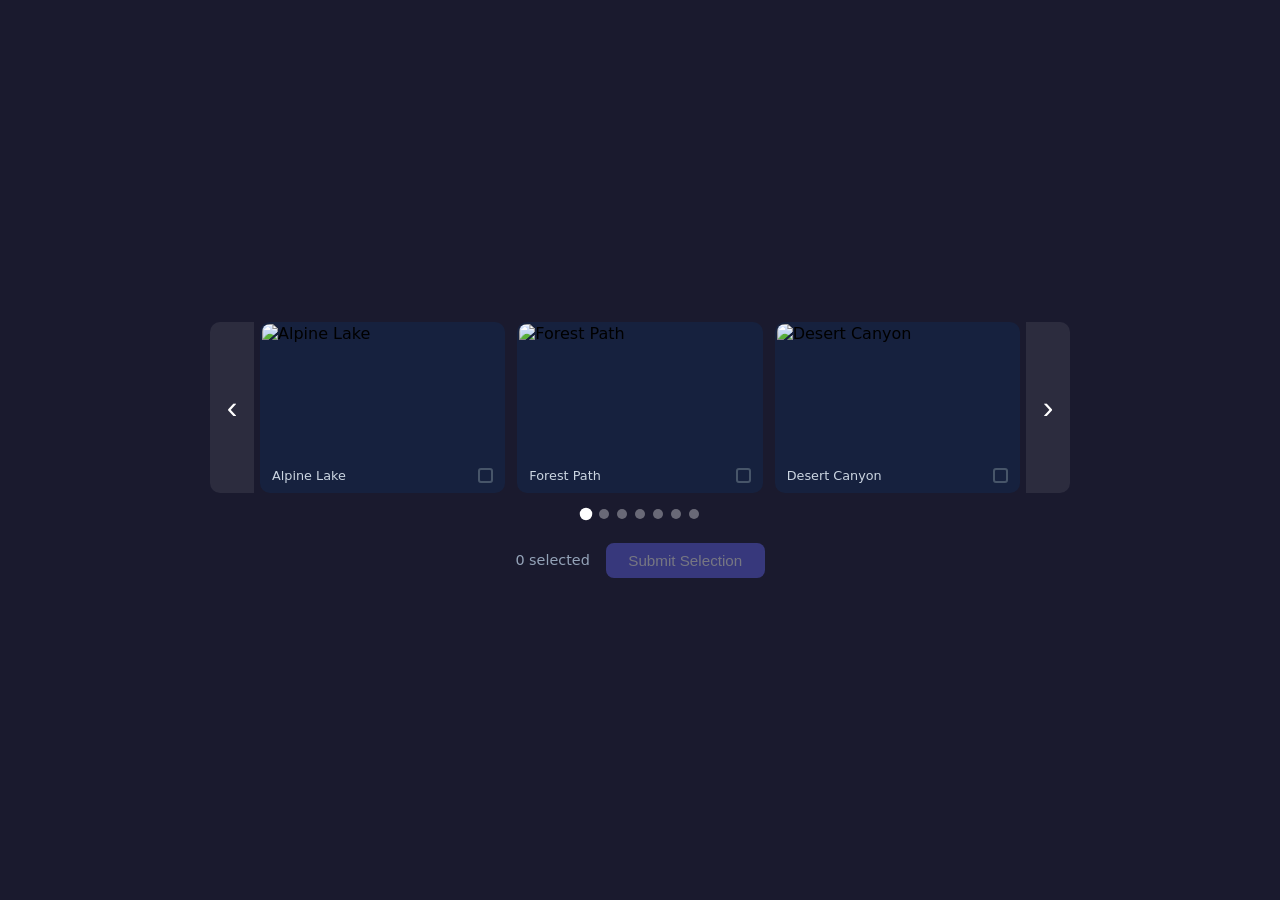
==== index.html @ 5c5bd33f "first commit" ====
<!doctype html>
<html lang="en">
  <head>
    <meta charset="UTF-8" />
    <meta name="viewport" content="width=device-width, initial-scale=1.0" />
    <title>Image Carousel</title>
    <link rel="stylesheet" href="style.css" />
  </head>
  <body>
    <div class="carousel">
      <div class="carousel-track-container">
        <ul class="carousel-track"></ul>
      </div>

      <button
        class="carousel-btn carousel-btn--left"
        aria-label="Previous slide"
      >
        &#8249;
      </button>
      <button class="carousel-btn carousel-btn--right" aria-label="Next slide">
        &#8250;
      </button>

      <div class="carousel-dots"></div>
    </div>

    <div class="submit-bar">
      <span class="submit-count">0 selected</span>
      <button class="submit-btn" id="submitBtn">Submit Selection</button>
    </div>

    <script src="script.js"></script>
  </body>
</html>
---- style.css ----
*,
*::before,
*::after {
  box-sizing: border-box;
  margin: 0;
  padding: 0;
}

body {
  font-family: system-ui, sans-serif;
  background: #1a1a2e;
  display: flex;
  flex-direction: column;
  justify-content: center;
  align-items: center;
  min-height: 100vh;
  gap: 24px;
  padding: 32px 0;
}

/* ── Carousel shell ── */
.carousel {
  width: 860px;
  max-width: 95vw;
  display: grid;
  grid-template-columns: 44px 1fr 44px;
  grid-template-rows: 1fr auto;
  gap: 0 0;
}

.carousel-track-container { grid-column: 2; grid-row: 1; }
.carousel-btn--left        { grid-column: 1; grid-row: 1; }
.carousel-btn--right       { grid-column: 3; grid-row: 1; }
.carousel-dots             { grid-column: 1 / -1; grid-row: 2; }

/* ── Track container: clips overflowing slides ── */
.carousel-track-container {
  overflow: hidden;
  border-radius: 12px;
}

.carousel-track {
  display: flex;
  list-style: none;
  transition: transform 0.4s ease;
}

.carousel-slide {
  flex: 0 0 calc(100% / 3);
  padding: 0 6px;
}

/* ── Card ── */
.card {
  background: #16213e;
  border-radius: 10px;
  overflow: hidden;
  cursor: pointer;
  border: 2px solid transparent;
  transition:
    border-color 0.2s,
    box-shadow 0.2s;
  user-select: none;
}

.card:hover {
  border-color: rgba(255, 255, 255, 0.25);
  box-shadow: 0 4px 20px rgba(0, 0, 0, 0.4);
}

.card.selected {
  border-color: #6366f1;
  box-shadow: 0 0 0 3px rgba(99, 102, 241, 0.35);
}

/* ── Card image ── */
.card img {
  display: block;
  width: 100%;
  aspect-ratio: 16 / 9;
  object-fit: cover;
  -webkit-user-drag: none;
}

/* ── Card footer: checkbox + label ── */
.card-footer {
  display: flex;
  justify-content: space-between;
  align-items: center;
  gap: 8px;
  padding: 8px 10px;
}

.card-checkbox {
  flex-shrink: 0;
  width: 15px;
  height: 15px;
  border-radius: 3px;
  border: 2px solid #475569;
  background: transparent;
  transition:
    background 0.15s,
    border-color 0.15s;
  position: relative;
}

.card-checkbox::after {
  content: "";
  position: absolute;
  inset: 0;
  background: url("data:image/svg+xml,%3Csvg viewBox='0 0 10 8' xmlns='http://www.w3.org/2000/svg'%3E%3Cpath d='M1 4l3 3 5-6' stroke='white' stroke-width='1.8' fill='none' stroke-linecap='round' stroke-linejoin='round'/%3E%3C/svg%3E")
    center / 10px no-repeat;
  opacity: 0;
  transition: opacity 0.15s;
}

.card.selected .card-checkbox {
  background: #6366f1;
  border-color: #6366f1;
}

.card.selected .card-checkbox::after {
  opacity: 1;
}

.card-label {
  font-size: 0.8rem;
  color: #cbd5e1;
}

/* ── Empty state ── */
.carousel-empty {
  color: #94a3b8;
  text-align: center;
  padding: 3rem 1rem;
  font-size: 0.95rem;
}

/* ── Nav buttons ── */
.carousel-btn {
  background: rgba(255, 255, 255, 0.08);
  border: none;
  color: #fff;
  font-size: 2rem;
  width: 100%;
  height: 100%;
  cursor: pointer;
  transition: background 0.2s;
  display: flex;
  align-items: center;
  justify-content: center;
}

.carousel-btn--left  { border-radius: 10px 0 0 10px; }
.carousel-btn--right { border-radius: 0 10px 10px 0; }

.carousel-btn:hover {
  background: rgba(255, 255, 255, 0.18);
}

/* ── Dot indicators ── */
.carousel-dots {
  display: flex;
  justify-content: center;
  gap: 8px;
  margin-top: 16px;
}

.dot {
  width: 10px;
  height: 10px;
  border-radius: 50%;
  background: rgba(255, 255, 255, 0.35);
  border: none;
  cursor: pointer;
  padding: 0;
  transition:
    background 0.2s,
    transform 0.2s;
}

.dot.active {
  background: #fff;
  transform: scale(1.25);
}

/* ── Submit bar ── */
.submit-bar {
  display: flex;
  align-items: center;
  gap: 16px;
}

.submit-count {
  color: #94a3b8;
  font-size: 0.9rem;
}

.submit-btn {
  background: #6366f1;
  color: #fff;
  border: none;
  border-radius: 8px;
  padding: 0.55rem 1.4rem;
  font-size: 0.95rem;
  cursor: pointer;
  transition:
    background 0.2s,
    opacity 0.2s;
}

.submit-btn:hover {
  background: #4f46e5;
}

.submit-btn:disabled {
  opacity: 0.4;
  cursor: not-allowed;
}
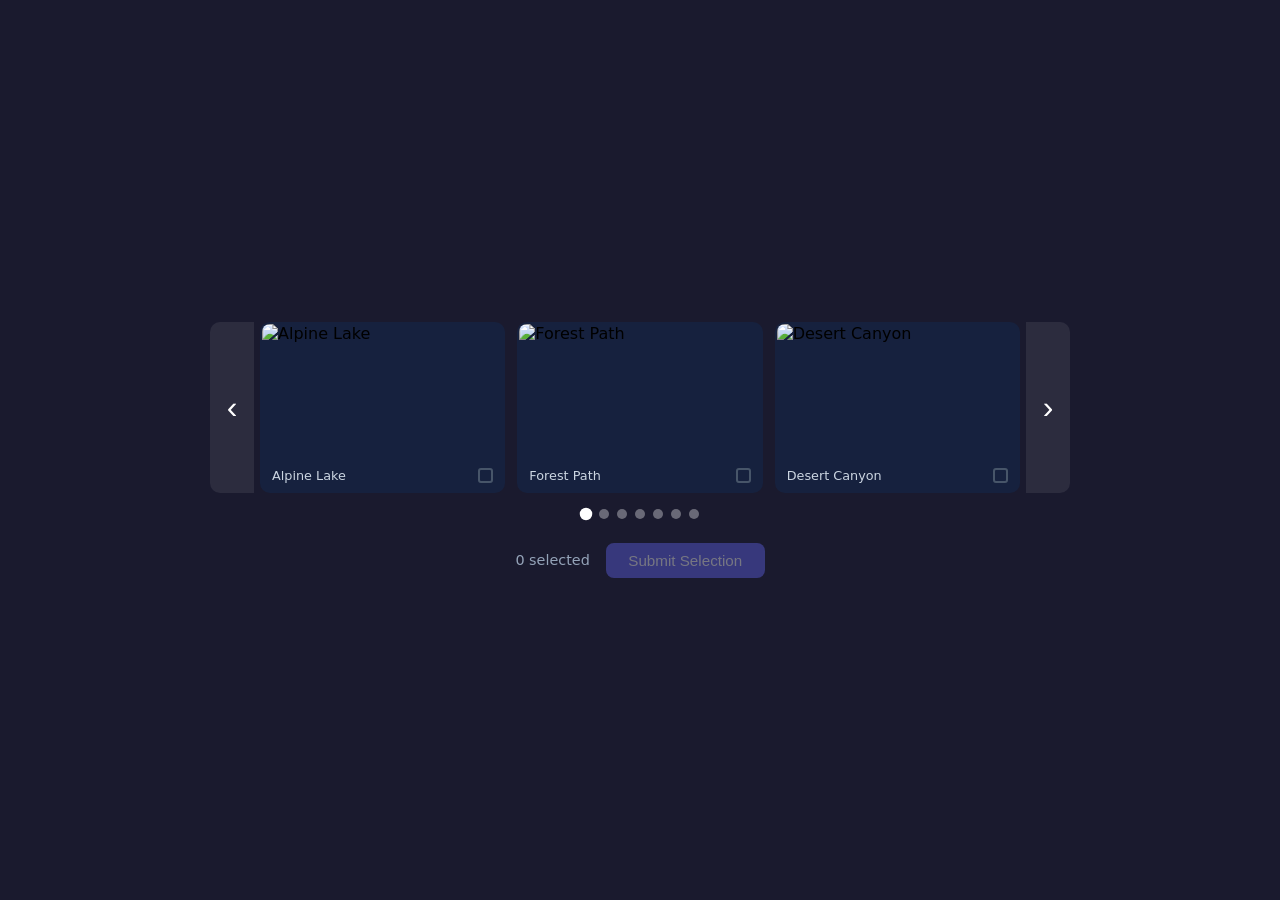
==== commit 2da66146: "I got bored and I wanted to add more...I like turtles" ====
--- a/index.html
+++ b/index.html
@@ -30,6 +30,111 @@
       <button class="submit-btn" id="submitBtn">Submit Selection</button>
     </div>
 
+    <div class="modal-overlay" id="modalOverlay" aria-hidden="true">
+      <div class="modal" role="dialog" aria-modal="true" aria-labelledby="modalTitle">
+        <div class="stepper">
+          <div class="stepper-step active">
+            <div class="stepper-bubble">1</div>
+            <span>Your Information</span>
+          </div>
+          <div class="stepper-line"></div>
+          <div class="stepper-step">
+            <div class="stepper-bubble">2</div>
+            <span>Review Order</span>
+          </div>
+        </div>
+        <h2 class="modal-title" id="modalTitle">Your Information</h2>
+        <form id="infoForm" novalidate>
+          <div class="form-row">
+            <div class="form-group">
+              <label for="firstName">First Name</label>
+              <input type="text" id="firstName" name="firstName" autocomplete="given-name" required>
+            </div>
+            <div class="form-group">
+              <label for="lastName">Last Name</label>
+              <input type="text" id="lastName" name="lastName" autocomplete="family-name" required>
+            </div>
+          </div>
+          <div class="form-group">
+            <label for="streetAddress">Street Address</label>
+            <input type="text" id="streetAddress" name="streetAddress" autocomplete="street-address" required>
+          </div>
+          <div class="form-row">
+            <div class="form-group">
+              <label for="city">City</label>
+              <input type="text" id="city" name="city" autocomplete="address-level2" required>
+            </div>
+            <div class="form-group form-group--sm">
+              <label for="state">State</label>
+              <input type="text" id="state" name="state" autocomplete="address-level1" maxlength="2" required>
+            </div>
+            <div class="form-group form-group--sm">
+              <label for="zip">Zip Code</label>
+              <input type="text" id="zip" name="zip" autocomplete="postal-code" maxlength="10" required>
+            </div>
+          </div>
+          <div class="modal-actions">
+            <button type="button" class="btn-secondary" id="modalCancel">Cancel</button>
+            <button type="submit" class="btn-primary">Confirm</button>
+          </div>
+        </form>
+      </div>
+    </div>
+
+    <div class="modal-overlay" id="reviewOverlay" aria-hidden="true">
+      <div class="modal" role="dialog" aria-modal="true" aria-labelledby="reviewTitle">
+        <div class="stepper">
+          <div class="stepper-step completed">
+            <div class="stepper-bubble">&#10003;</div>
+            <span>Your Information</span>
+          </div>
+          <div class="stepper-line completed"></div>
+          <div class="stepper-step active">
+            <div class="stepper-bubble">2</div>
+            <span>Review Order</span>
+          </div>
+        </div>
+        <h2 class="modal-title" id="reviewTitle">Review Your Order</h2>
+
+        <div class="review-photo">
+          <img id="reviewImg" src="" alt="">
+          <span id="reviewPhotoLabel"></span>
+        </div>
+
+        <div class="review-section">
+          <p class="review-section-heading">Shipping Information</p>
+          <p id="reviewName"></p>
+          <p id="reviewAddress"></p>
+          <p id="reviewCityStateZip"></p>
+        </div>
+
+        <div class="modal-actions">
+          <button type="button" class="btn-secondary" id="reviewBack">Back</button>
+          <button type="button" class="btn-primary" id="confirmOrderBtn">Confirm Order</button>
+        </div>
+      </div>
+    </div>
+
+    <div class="modal-overlay" id="successOverlay" aria-hidden="true">
+      <div class="modal modal--success" role="dialog" aria-modal="true">
+        <div class="stepper">
+          <div class="stepper-step completed">
+            <div class="stepper-bubble">&#10003;</div>
+            <span>Your Information</span>
+          </div>
+          <div class="stepper-line completed"></div>
+          <div class="stepper-step completed">
+            <div class="stepper-bubble">&#10003;</div>
+            <span>Review Order</span>
+          </div>
+        </div>
+        <div class="success-icon">&#10003;</div>
+        <h2 class="success-title">Your Gift has been ordered!</h2>
+        <p class="success-sub">We'll be in touch soon with your delivery details.</p>
+        <button type="button" class="btn-primary success-close" id="successClose">Done</button>
+      </div>
+    </div>
+
     <script src="script.js"></script>
   </body>
 </html>
--- a/style.css
+++ b/style.css
@@ -217,3 +217,279 @@
   opacity: 0.4;
   cursor: not-allowed;
 }
+
+/* ── Modal ── */
+.modal-overlay {
+  position: fixed;
+  inset: 0;
+  background: rgba(0, 0, 0, 0.6);
+  display: flex;
+  align-items: center;
+  justify-content: center;
+  z-index: 100;
+  opacity: 0;
+  pointer-events: none;
+  transition: opacity 0.2s;
+}
+
+.modal-overlay.open {
+  opacity: 1;
+  pointer-events: all;
+}
+
+.modal {
+  background: #1e2a45;
+  border-radius: 14px;
+  padding: 2rem;
+  width: 480px;
+  max-width: 95vw;
+  box-shadow: 0 16px 48px rgba(0, 0, 0, 0.5);
+  transform: translateY(12px);
+  transition: transform 0.2s;
+}
+
+.modal-overlay.open .modal {
+  transform: translateY(0);
+}
+
+.modal-title {
+  font-size: 1.2rem;
+  color: #f1f5f9;
+  margin-bottom: 1.5rem;
+}
+
+/* ── Form layout ── */
+.form-row {
+  display: flex;
+  gap: 12px;
+}
+
+.form-group {
+  display: flex;
+  flex-direction: column;
+  gap: 5px;
+  flex: 1;
+  margin-bottom: 14px;
+}
+
+.form-group--sm {
+  flex: 0 0 80px;
+}
+
+.form-group label {
+  font-size: 0.75rem;
+  color: #94a3b8;
+  text-transform: uppercase;
+  letter-spacing: 0.05em;
+}
+
+.form-group input {
+  background: #0f172a;
+  border: 1.5px solid #334155;
+  border-radius: 7px;
+  color: #f1f5f9;
+  font-size: 0.9rem;
+  padding: 0.5rem 0.7rem;
+  outline: none;
+  transition: border-color 0.15s;
+  width: 100%;
+}
+
+.form-group input:focus {
+  border-color: #6366f1;
+}
+
+.form-group input.invalid {
+  border-color: #ef4444;
+}
+
+/* ── Modal actions ── */
+.modal-actions {
+  display: flex;
+  justify-content: flex-end;
+  gap: 10px;
+  margin-top: 6px;
+}
+
+.btn-secondary {
+  background: transparent;
+  border: 1.5px solid #334155;
+  color: #94a3b8;
+  border-radius: 8px;
+  padding: 0.5rem 1.2rem;
+  font-size: 0.9rem;
+  cursor: pointer;
+  transition: border-color 0.2s, color 0.2s;
+}
+
+.btn-secondary:hover {
+  border-color: #94a3b8;
+  color: #f1f5f9;
+}
+
+.btn-primary {
+  background: #6366f1;
+  border: none;
+  color: #fff;
+  border-radius: 8px;
+  padding: 0.5rem 1.4rem;
+  font-size: 0.9rem;
+  cursor: pointer;
+  transition: background 0.2s;
+}
+
+.btn-primary:hover {
+  background: #4f46e5;
+}
+
+/* ── Stepper ── */
+.stepper {
+  display: flex;
+  align-items: center;
+  margin-bottom: 1.5rem;
+}
+
+.stepper-step {
+  display: flex;
+  flex-direction: column;
+  align-items: center;
+  gap: 5px;
+  flex-shrink: 0;
+}
+
+.stepper-step span {
+  font-size: 0.7rem;
+  color: #475569;
+  text-transform: uppercase;
+  letter-spacing: 0.05em;
+  white-space: nowrap;
+}
+
+.stepper-bubble {
+  width: 28px;
+  height: 28px;
+  border-radius: 50%;
+  border: 2px solid #334155;
+  color: #475569;
+  font-size: 0.8rem;
+  font-weight: 600;
+  display: flex;
+  align-items: center;
+  justify-content: center;
+  transition: background 0.2s, border-color 0.2s, color 0.2s;
+}
+
+.stepper-step.active .stepper-bubble {
+  border-color: #6366f1;
+  background: #6366f1;
+  color: #fff;
+}
+
+.stepper-step.active span {
+  color: #f1f5f9;
+}
+
+.stepper-step.completed .stepper-bubble {
+  border-color: #6366f1;
+  background: transparent;
+  color: #6366f1;
+}
+
+.stepper-step.completed span {
+  color: #6366f1;
+}
+
+.stepper-line {
+  flex: 1;
+  height: 2px;
+  background: #334155;
+  margin: 0 8px 18px;
+  transition: background 0.2s;
+}
+
+.stepper-line.completed {
+  background: #6366f1;
+}
+
+/* ── Review modal ── */
+.review-photo {
+  display: flex;
+  align-items: center;
+  gap: 14px;
+  background: #0f172a;
+  border-radius: 10px;
+  padding: 10px;
+  margin-bottom: 20px;
+}
+
+.review-photo img {
+  width: 110px;
+  aspect-ratio: 16 / 9;
+  object-fit: cover;
+  border-radius: 7px;
+  flex-shrink: 0;
+}
+
+.review-photo span {
+  color: #f1f5f9;
+  font-size: 0.95rem;
+  font-weight: 500;
+}
+
+.review-section {
+  background: #0f172a;
+  border-radius: 10px;
+  padding: 14px 16px;
+  margin-bottom: 20px;
+  display: flex;
+  flex-direction: column;
+  gap: 4px;
+}
+
+.review-section-heading {
+  font-size: 0.7rem;
+  text-transform: uppercase;
+  letter-spacing: 0.07em;
+  color: #64748b;
+  margin-bottom: 6px;
+}
+
+.review-section p {
+  color: #cbd5e1;
+  font-size: 0.9rem;
+}
+
+/* ── Success modal ── */
+.modal--success {
+  text-align: center;
+  padding: 2.5rem 2rem;
+}
+
+.success-icon {
+  width: 64px;
+  height: 64px;
+  border-radius: 50%;
+  background: #6366f1;
+  color: #fff;
+  font-size: 1.8rem;
+  display: flex;
+  align-items: center;
+  justify-content: center;
+  margin: 0.5rem auto 1.25rem;
+}
+
+.success-title {
+  font-size: 1.3rem;
+  color: #f1f5f9;
+  margin-bottom: 0.5rem;
+}
+
+.success-sub {
+  color: #64748b;
+  font-size: 0.9rem;
+  margin-bottom: 1.75rem;
+}
+
+.success-close {
+  width: 100%;
+}
